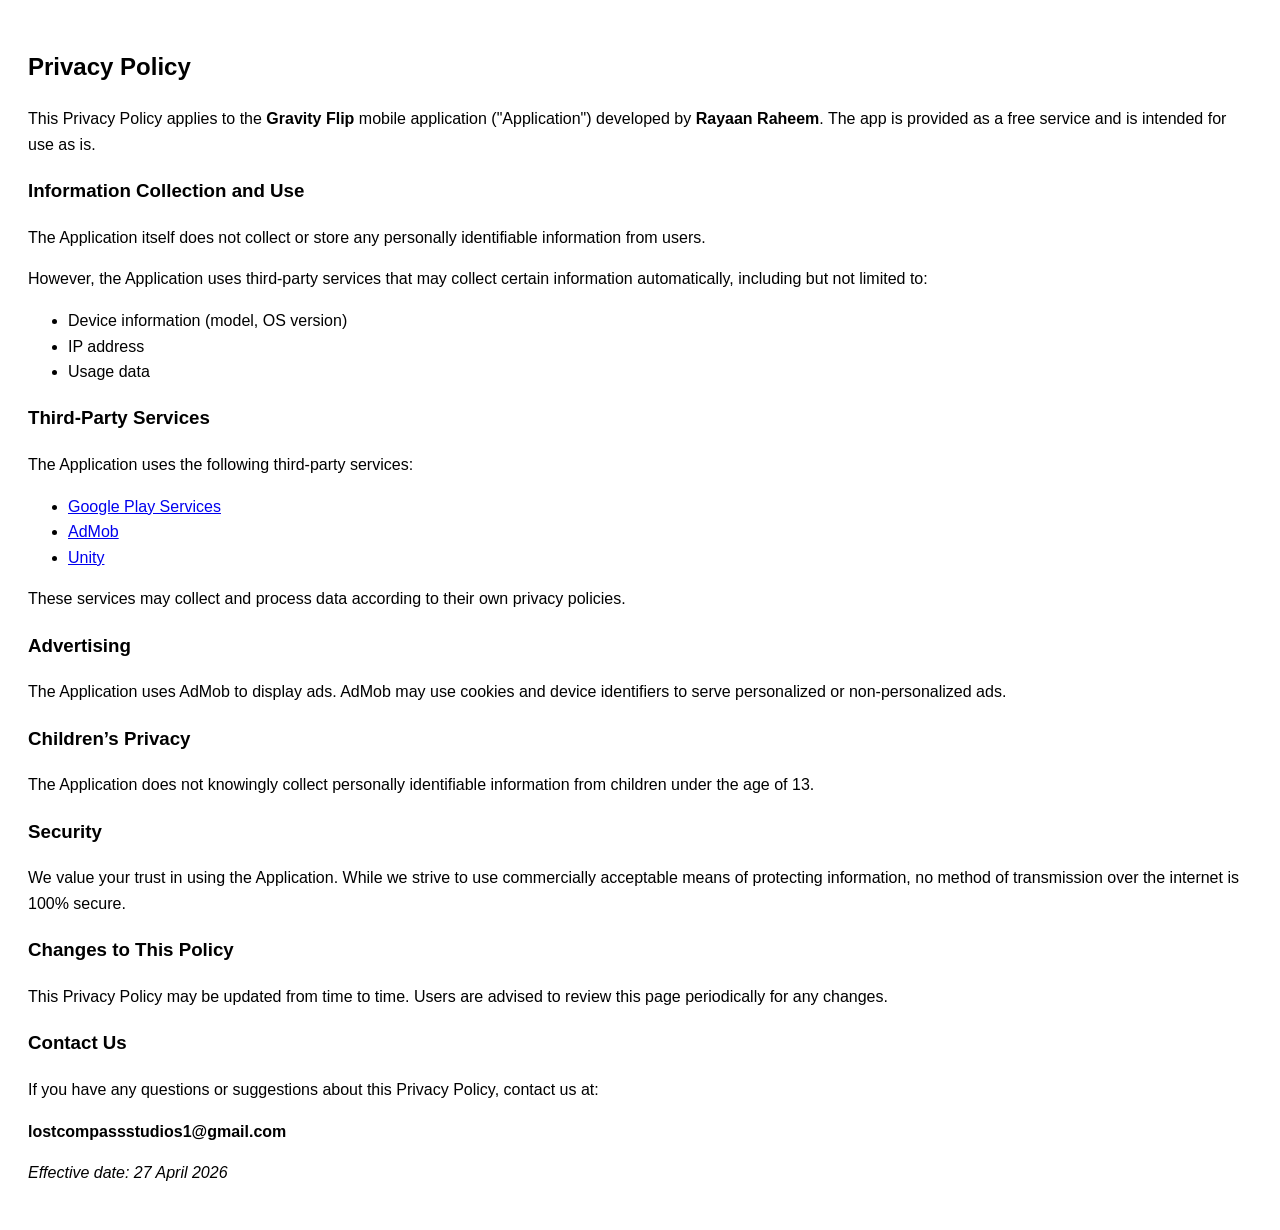
==== privacy-policy.html @ 888b5380 "Create privacy-policy.html" ====
<!DOCTYPE html>
<html>
<head>
  <meta charset='utf-8'>
  <meta name='viewport' content='width=device-width'>
  <title>Privacy Policy</title>
  <style>
    body { font-family: Arial, sans-serif; padding: 20px; line-height: 1.6; }
  </style>
</head>
<body>

<h2>Privacy Policy</h2>

<p>This Privacy Policy applies to the <strong>Gravity Flip</strong> mobile application ("Application") developed by <strong>Rayaan Raheem</strong>. The app is provided as a free service and is intended for use as is.</p>

<h3>Information Collection and Use</h3>
<p>The Application itself does not collect or store any personally identifiable information from users.</p>

<p>However, the Application uses third-party services that may collect certain information automatically, including but not limited to:</p>
<ul>
  <li>Device information (model, OS version)</li>
  <li>IP address</li>
  <li>Usage data</li>
</ul>

<h3>Third-Party Services</h3>
<p>The Application uses the following third-party services:</p>
<ul>
  <li><a href="https://www.google.com/policies/privacy/" target="_blank">Google Play Services</a></li>
  <li><a href="https://support.google.com/admob/answer/6128543?hl=en" target="_blank">AdMob</a></li>
  <li><a href="https://unity3d.com/legal/privacy-policy" target="_blank">Unity</a></li>
</ul>

<p>These services may collect and process data according to their own privacy policies.</p>

<h3>Advertising</h3>
<p>The Application uses AdMob to display ads. AdMob may use cookies and device identifiers to serve personalized or non-personalized ads.</p>

<h3>Children’s Privacy</h3>
<p>The Application does not knowingly collect personally identifiable information from children under the age of 13.</p>

<h3>Security</h3>
<p>We value your trust in using the Application. While we strive to use commercially acceptable means of protecting information, no method of transmission over the internet is 100% secure.</p>

<h3>Changes to This Policy</h3>
<p>This Privacy Policy may be updated from time to time. Users are advised to review this page periodically for any changes.</p>

<h3>Contact Us</h3>
<p>If you have any questions or suggestions about this Privacy Policy, contact us at:</p>
<p><strong>lostcompassstudios1@gmail.com</strong></p>

<p><em>Effective date: 27 April 2026</em></p>

</body>
</html>
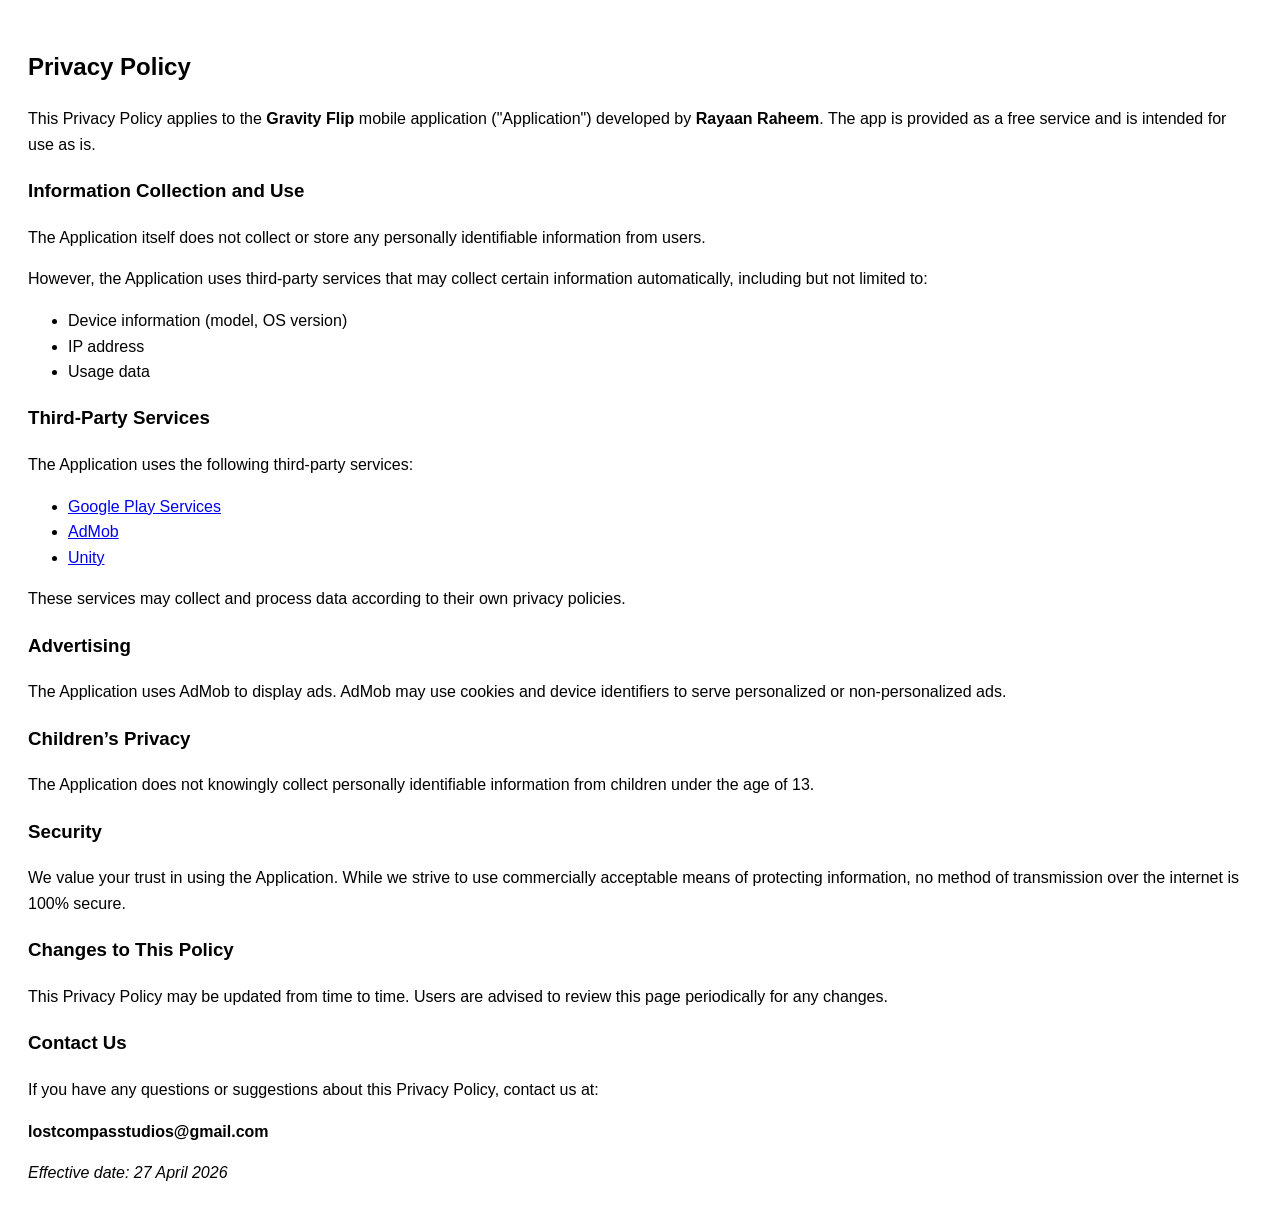
==== commit cb7abee3: "Update privacy-policy.html" ====
--- a/privacy-policy.html
+++ b/privacy-policy.html
@@ -48,7 +48,7 @@
 
 <h3>Contact Us</h3>
 <p>If you have any questions or suggestions about this Privacy Policy, contact us at:</p>
-<p><strong>lostcompassstudios1@gmail.com</strong></p>
+<p><strong>lostcompasstudios@gmail.com</strong></p>
 
 <p><em>Effective date: 27 April 2026</em></p>
 
